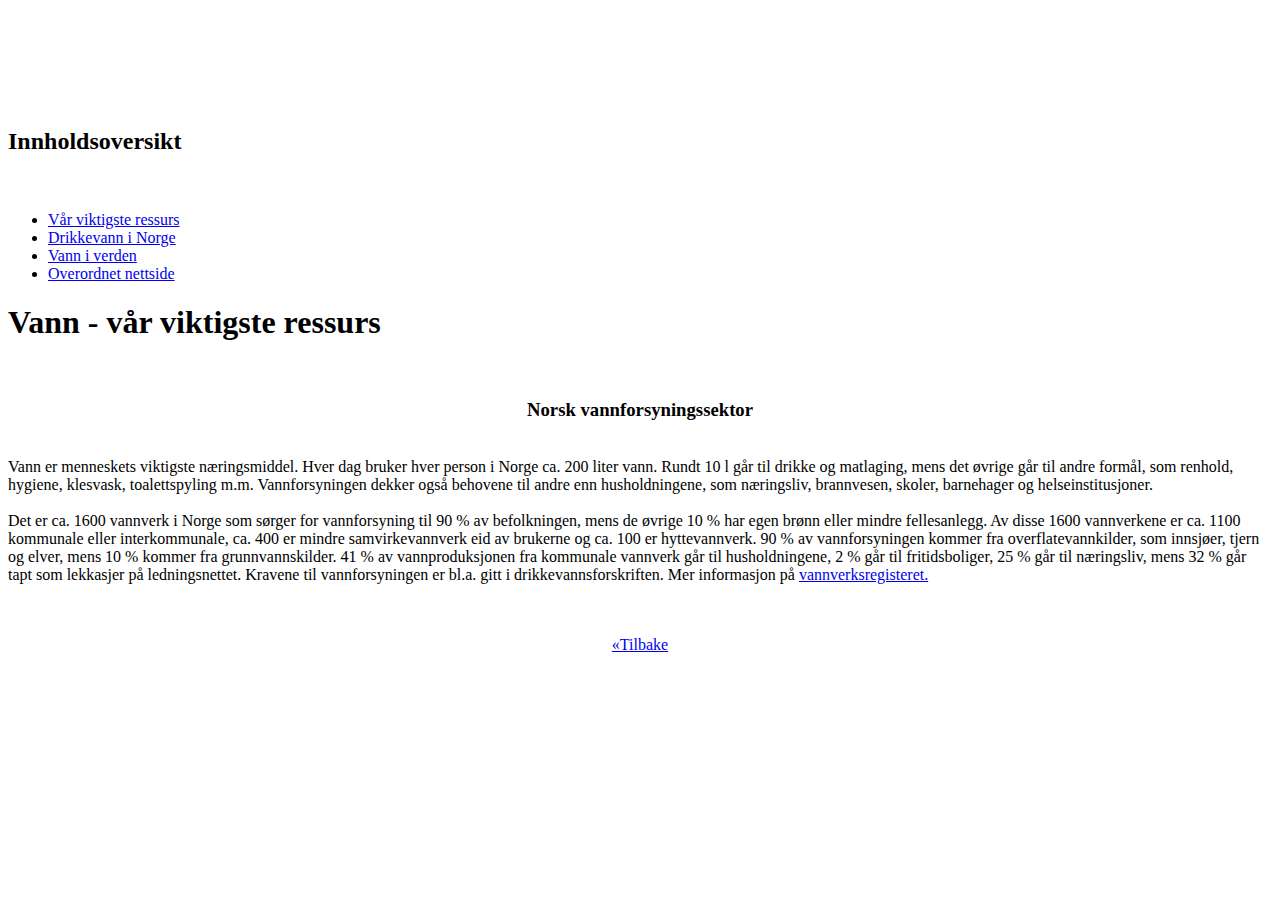
==== index.html @ ed1eb6c2 "Add files via upload" ====
<!doctype html>
<!-- !doctype angir type dokument vi ønsker å lage -->
<html>
<head>
<!-- Det vi skriver under <head> vil ikke bli synlig på den ferdig nettsiden -->
<meta charset="UTF-8">
<!-- UTF-8 gjør at vi kan bruke æ, ø og å -->
  <title>Drikkevann</title>
<link href="https://fonts.googleapis.com/css?family=Cardo:400,700|Oswald" rel="stylesheet">
</head>
<body>
  <div class="innpakning">
    <div class="meny">
      <h2 class="underoverskrift"><br><br><br><br>Innholdsoversikt</h2>
      <ul><br><br>
          <li><a href="#">Vår viktigste ressurs</a></li>
          <li><a href="#">Drikkevann i Norge</a></li>
          <li><a href="#">Vann i verden</a></li>
          <li><a href="https://birkboris.github.io/Oversikt-over-nettsider-tilh-rende-gruppe-7/">Overordnet nettside</a></li>        
        <!--Meny til navigering av nettsted -->
        </ul>
    </div>
    <div class="hovedkolonne">
  	  <div class="topptekst">
        <h1 class="hovedoverskrift">Vann - vår viktigste ressurs</h1>
  	  </div>
      <main class="innhold">
      <div class="artikkel">
        <p class="artikkelinnhold"> <br><h3><p align="center">Norsk vannforsyningssektor</h3><br>

Vann er menneskets viktigste næringsmiddel. Hver dag bruker hver person i Norge ca. 200 liter vann. Rundt 10 l går til drikke og matlaging, mens det øvrige går til andre formål, som renhold, hygiene, klesvask, toalettspyling m.m. Vannforsyningen dekker også behovene til andre enn husholdningene, som næringsliv, brannvesen, skoler, barnehager og helseinstitusjoner. <br><br>

Det er ca. 1600 vannverk i Norge som sørger for vannforsyning til 90 % av befolkningen, mens de øvrige 10 % har egen brønn eller mindre fellesanlegg. Av disse 1600 vannverkene er ca. 1100 kommunale eller interkommunale, ca. 400 er mindre samvirkevannverk eid av brukerne og ca. 100 er hyttevannverk. 90 % av vannforsyningen kommer fra overflatevannkilder, som innsjøer, tjern og elver, mens 10 % kommer fra grunnvannskilder. 41 % av vannproduksjonen fra kommunale vannverk går til husholdningene, 2 % går til fritidsboliger, 25 % går til næringsliv, mens 32 % går tapt som lekkasjer på ledningsnettet. Kravene til vannforsyningen er bl.a. gitt i drikkevannsforskriften.

        Mer informasjon på <a href="https://www.fhi.no/ml/drikkevann/ovrige-artikler/om-vannverksregisteret-vreg/" class="vanliglink">vannverksregisteret.</a>
        </div>
      <div class="sidebar"></div>
      </main>
  	  <div class="footer">
        <div class="Bunntekst">
		<p align="center"><br><br><a href="https://birkboris.github.io/Oversikt-over-nettsider-tilh-rende-gruppe-7/" class="tilbake">&laquo;Tilbake</a>
	</div>
      </div>
    </div>
</body>
</html>
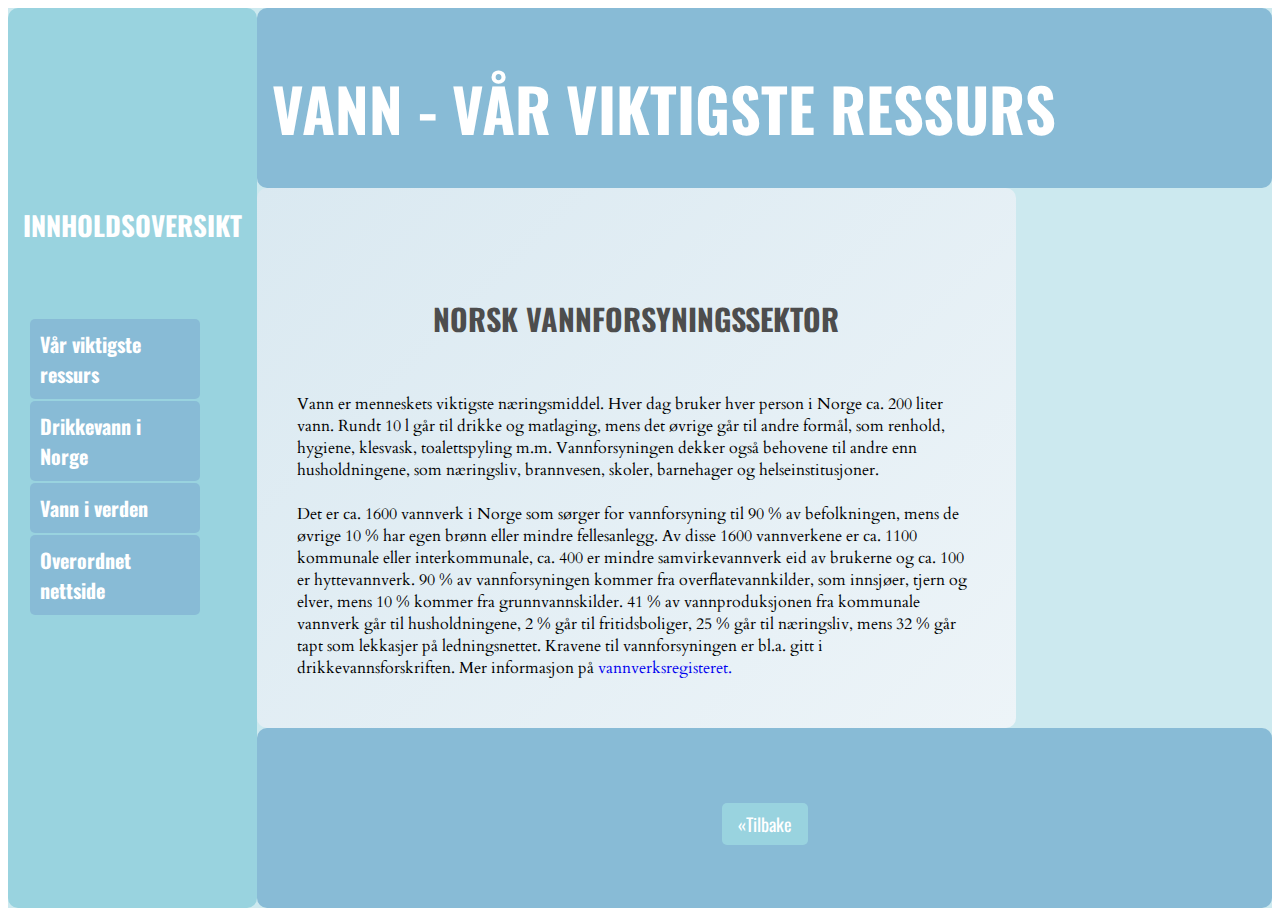
==== commit d56b2ca3: "Update index.html" ====
--- a/index.html
+++ b/index.html
@@ -7,6 +7,7 @@
 <!-- UTF-8 gjør at vi kan bruke æ, ø og å -->
   <title>Drikkevann</title>
 <link href="https://fonts.googleapis.com/css?family=Cardo:400,700|Oswald" rel="stylesheet">
+<link href="css stylesheet.css" rel="stylesheet">	
 </head>
 <body>
   <div class="innpakning">
@@ -43,4 +44,4 @@
       </div>
     </div>
 </body>
-</html>+</html>
--- a/css stylesheet.css
+++ b/css stylesheet.css
@@ -0,0 +1,120 @@
+  .innpakning {
+    display: flex; /*forteller at vi ønsker å bruke flexbox*/
+    min-height: 100vh; /*angir minimum høyde*/
+    flex-direction: row; /*plasserer innholdet i en rad*/
+    flex-wrap: wrap; /*lar oss bryte rader*/
+    width: auto; /*bredden justeres automatisk*/
+    margin: 0; /*ingen marglengde*/
+    font-family: 'Cardo', serif; /*angir fonttype*/
+    background-color: #cce9ef;/*angir bakgrunnsfarge*/
+  }
+ * {
+    box-sizing:  border-box; /*Bredde og høydeegenskapene skal inkludere innhold, padding og       border*/ }
+  .meny {
+    background: #99D3DF; /*angir bakgrunnsfarge*/
+    flex: 1; /*angir at boksen skal fylle ut området*/
+    border-radius: 10px; /*avrunder kanter*/
+  }
+  .hovedkolonne {
+    display: flex; /*forteller av vi vil bruke flexbox*/
+    flex-direction: column; /*angir at vi plasserer boksene i en kolonne*/
+    flex: 5; /*angir størrelse på boks relativt til ledig plass*/
+  }
+  .innhold {
+    display: flex; /*forteller at vi vil bruke flexbox*/
+    flex-direction: row; /*plasserer boksene på en rad*/
+  }
+  .innhold .artikkel {
+    flex: 3; /*angir størrelse på boks*/
+    min-height: 60vh; /*angir minimum høyde i den relative enheten "vh"(1 vh = 1% av               nettleserens vindusstørrelse)*/
+    border-radius: 10px; /*avrunder kant*/
+    padding: 40px;
+  }
+  .innhold .sidebar {
+    background-image:url('https://raw.githubusercontent.com/BirkBoris/Vann-flexbox/gh-pages/bilder/voss-still-mineral-water-800ml-nrb-glass-bottle_temp_2.jpg');
+    background-size: 280px 614px; /*angir størrelse på bakgrunnsbilde*/
+    background-repeat: no-repeat; /*bildet i bakgrunnen gjentas ikke*/
+    flex: 1; /*fyller ut området i kolonnen med boksen*/
+    border-radius: 10px; /*avrunder kanter*/
+    
+  }
+  .topptekst, .footer {
+    background: #88BBD6; /*angir bakgrunnsfarge*/
+    height: 20vh; /*angir høyde på boks i den relative størrelsen "vh" (1 vh = 1% av               nettleserens vindusstørrelse)*/
+    border-radius: 10px; /*avdrunder kantene*/
+  }
+  .topptekst {
+   background-image:url('https://www.nestle-waters.com/asset-library/PublishingImages/NewFolder/Visuels_contenu/Bubbles.jpg'); /*angir bakgrunnsbilde*/
+  }
+   .artikkel {
+     background:linear-gradient(-45deg, #edf4f8, #dae9f1); /*bakgrunnsfarge som sakte endrer        farge fra #CDCDCD til #fcfcfc */
+  }
+  .topptekst, .footer, .artikkel, .meny, .sidebar {
+    padding: 15px; /*mellomrom mellom bokskant og innhold*/
+  }
+   h1, h2, h3, h4, h5, h6 {
+    font-family: 'Oswald', sans-serif; /*angir font-type*/
+    text-transform: uppercase; /*overskrifter vil være store bokstaver*/
+    color: #FFFFFF; /*angir farge på overskrifter h1-h6*/
+  }
+  h3 {
+    font-size: 30px;
+    color: #4d4d4d
+  }
+  .hovedoverskrift {
+    color: #FFFFFF; /*angir farge på hovedoverskrift*/
+    font-weight: bold; /*angir utseende til fonten*/
+    font-size: 60px   /*angir størrelse på font*/
+  }
+  .underoverskrift{
+    color: #FFFFFF; /*angir farge på hovedoverskrift*/
+    font-weight: bold; /*angir utseende til fonten*/
+    font-size: 27px   /*angir størrelse på font*/
+  } 
+  ul {
+    list-style-type: none; /*fjerner kulepunkter*/
+    margin: 0; /*fjerner alle mellomrom*/
+    padding: 5px; /*fjerner alle mellomrom*/
+  }
+  ul a {
+    display: block; /*gjør om lenker til blokk*/
+    width: 170px; /*bredde på boksen*/
+    padding: 10px; /*avstand mellom bokskant og innhold*/
+    border-radius: 5px; /*avrunder kant*/
+    margin: 2px; /*avstand mellom bokser*/
+    color: white; /*angir farge (mørkegrå) på tekst*/
+    font-weight: bold; /*fet tekst*/
+    text-decoration: none; /*fjerner understrek*/
+    background-color: #88BBD6; /*angir bakgrunnsfarge*/
+    font-family: 'Oswald', sans-serif; /*angir font-type*/
+    font-size: 20px /*angir skriftstørrelse*/
+  }
+  ul a:hover {
+      background-color:#3b84ab; /*farge når vi holder musepeker over link*/
+  }
+  a {
+    text-decoration: none; /*fjerner understreker*/
+    display: inline-block; /*havner på en linje*/
+    padding: 8px 16px; /*avstand mellom bokskant og innhold*/
+  }
+
+    a:hover {
+    background-color: #3b84ab; /*angir bakgrunnsfarge*/
+    color: black; /*anfir farge på tekst*/
+  }
+
+  .tilbake {
+    background-color: #99D3DF; /*farge på bakgrunn*/
+    color: white; /*farge på tekst*/
+    border-radius: 5px; /*runder av kantene*/
+    font-family: 'Oswald', sans-serif; /*angir font-type*/
+    font-size: 18px /*angir skriftstørrelse*/
+  }
+  .vanliglink {
+    padding: 0;
+    background-color:
+  }
+  .vanliglink:hover {
+    background: transparent;
+    color: white;
+  }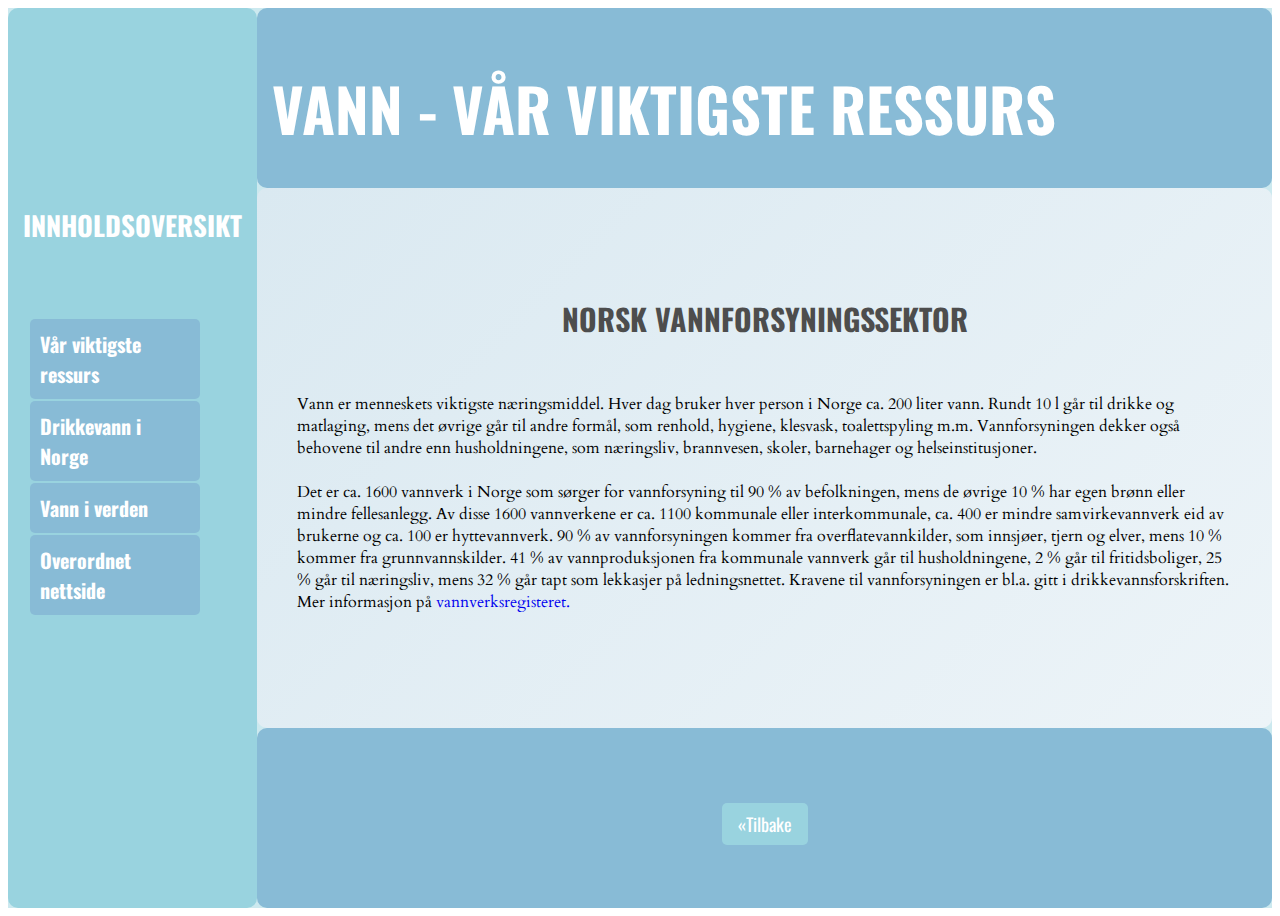
==== commit f033b2b3: "Update index.html" ====
--- a/index.html
+++ b/index.html
@@ -35,7 +35,7 @@
 
         Mer informasjon på <a href="https://www.fhi.no/ml/drikkevann/ovrige-artikler/om-vannverksregisteret-vreg/" class="vanliglink">vannverksregisteret.</a>
         </div>
-      <div class="sidebar"></div>
+      <div class="sidebar1"></div>
       </main>
   	  <div class="footer">
         <div class="Bunntekst">
